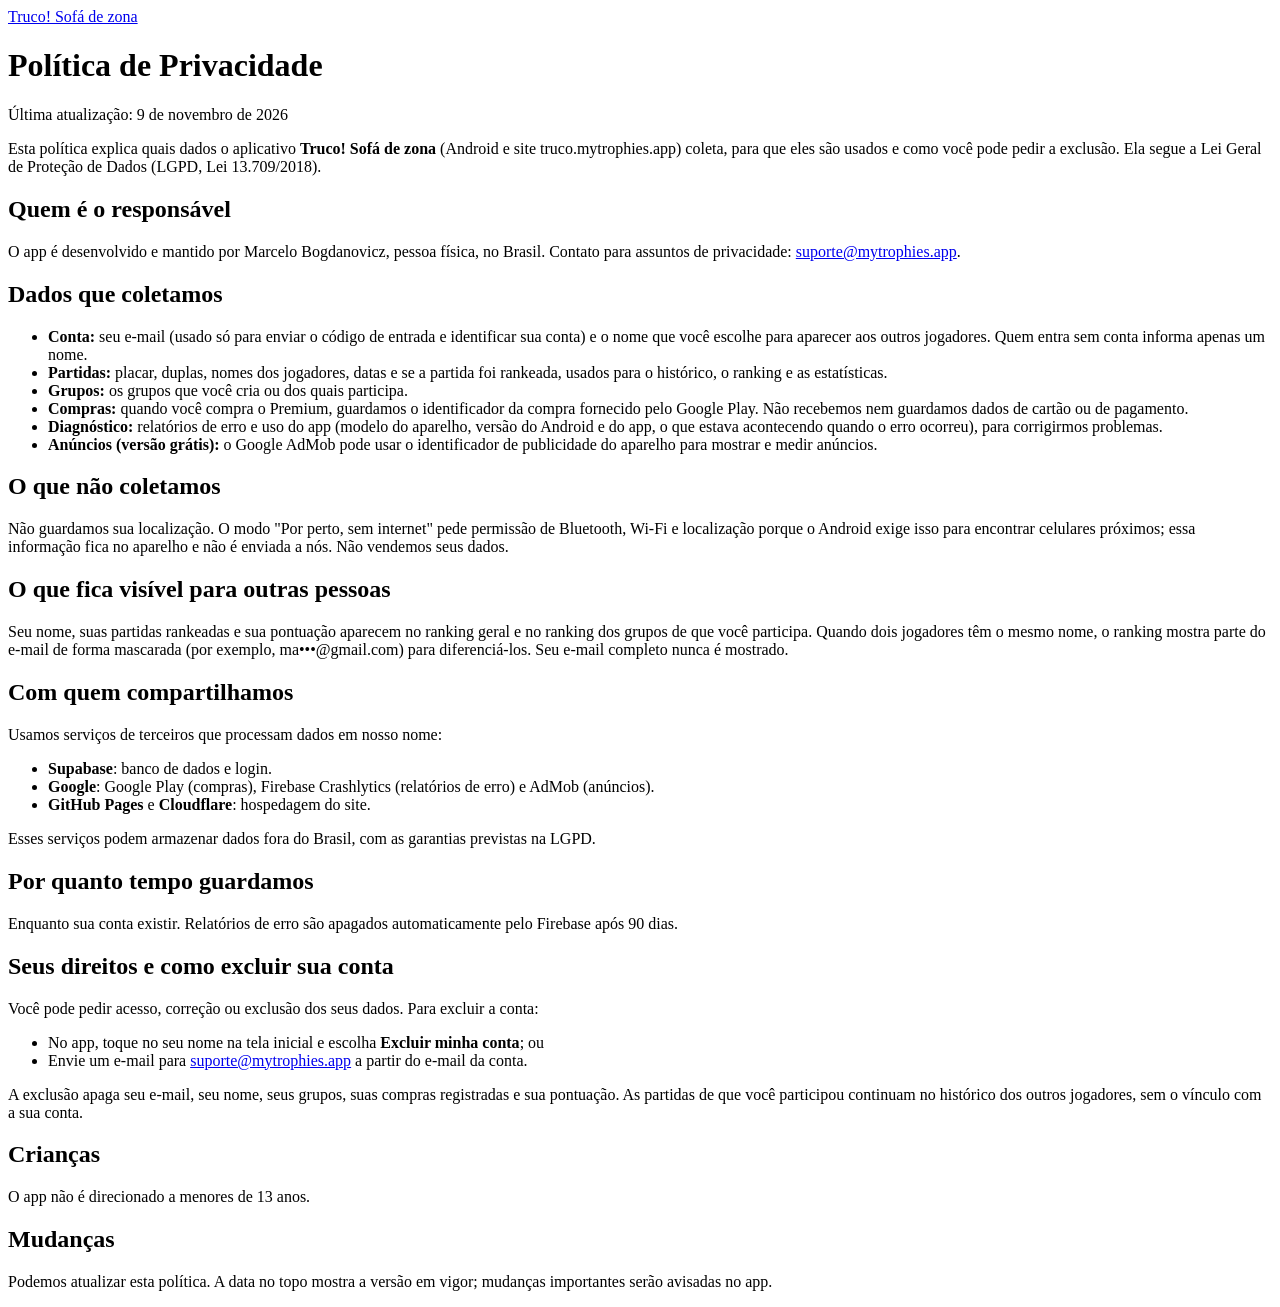
==== app/web/privacy/index.html @ ece2e9d0 "Play release prep: app.mytrophies.truco, Crashlytics, account deletion, legal pages, review login Co" ====
<!doctype html>
<html lang="pt-BR">
<head>
  <meta charset="utf-8">
  <meta name="viewport" content="width=device-width, initial-scale=1">
  <title>Política de Privacidade · Truco! Sofá de zona</title>
  <link rel="stylesheet" href="/legal.css">
</head>
<body>
<main>
  <header>
    <a href="/">Truco! Sofá de zona</a>
    <h1>Política de Privacidade</h1>
    <p class="muted">Última atualização: 9 de novembro de 2026</p>
  </header>

  <p>Esta política explica quais dados o aplicativo <strong>Truco! Sofá de zona</strong>
  (Android e site truco.mytrophies.app) coleta, para que eles são usados e como você
  pode pedir a exclusão. Ela segue a Lei Geral de Proteção de Dados (LGPD, Lei 13.709/2018).</p>

  <h2>Quem é o responsável</h2>
  <p>O app é desenvolvido e mantido por Marcelo Bogdanovicz, pessoa física, no Brasil.
  Contato para assuntos de privacidade: <a href="mailto:suporte@mytrophies.app">suporte@mytrophies.app</a>.</p>

  <h2>Dados que coletamos</h2>
  <section>
    <ul>
      <li><strong>Conta:</strong> seu e-mail (usado só para enviar o código de entrada e
        identificar sua conta) e o nome que você escolhe para aparecer aos outros jogadores.
        Quem entra sem conta informa apenas um nome.</li>
      <li><strong>Partidas:</strong> placar, duplas, nomes dos jogadores, datas e se a partida
        foi rankeada, usados para o histórico, o ranking e as estatísticas.</li>
      <li><strong>Grupos:</strong> os grupos que você cria ou dos quais participa.</li>
      <li><strong>Compras:</strong> quando você compra o Premium, guardamos o identificador da
        compra fornecido pelo Google Play. Não recebemos nem guardamos dados de cartão ou de pagamento.</li>
      <li><strong>Diagnóstico:</strong> relatórios de erro e uso do app (modelo do aparelho,
        versão do Android e do app, o que estava acontecendo quando o erro ocorreu), para
        corrigirmos problemas.</li>
      <li><strong>Anúncios (versão grátis):</strong> o Google AdMob pode usar o identificador
        de publicidade do aparelho para mostrar e medir anúncios.</li>
    </ul>
  </section>

  <h2>O que não coletamos</h2>
  <p>Não guardamos sua localização. O modo "Por perto, sem internet" pede permissão de
  Bluetooth, Wi-Fi e localização porque o Android exige isso para encontrar celulares
  próximos; essa informação fica no aparelho e não é enviada a nós. Não vendemos seus dados.</p>

  <h2>O que fica visível para outras pessoas</h2>
  <p>Seu nome, suas partidas rankeadas e sua pontuação aparecem no ranking geral e no
  ranking dos grupos de que você participa. Quando dois jogadores têm o mesmo nome, o
  ranking mostra parte do e-mail de forma mascarada (por exemplo, ma•••@gmail.com) para
  diferenciá-los. Seu e-mail completo nunca é mostrado.</p>

  <h2>Com quem compartilhamos</h2>
  <p>Usamos serviços de terceiros que processam dados em nosso nome:</p>
  <ul>
    <li><strong>Supabase</strong>: banco de dados e login.</li>
    <li><strong>Google</strong>: Google Play (compras), Firebase Crashlytics (relatórios de erro)
      e AdMob (anúncios).</li>
    <li><strong>GitHub Pages</strong> e <strong>Cloudflare</strong>: hospedagem do site.</li>
  </ul>
  <p>Esses serviços podem armazenar dados fora do Brasil, com as garantias previstas na LGPD.</p>

  <h2>Por quanto tempo guardamos</h2>
  <p>Enquanto sua conta existir. Relatórios de erro são apagados automaticamente pelo
  Firebase após 90 dias.</p>

  <h2 id="excluir">Seus direitos e como excluir sua conta</h2>
  <p>Você pode pedir acesso, correção ou exclusão dos seus dados. Para excluir a conta:</p>
  <ul>
    <li>No app, toque no seu nome na tela inicial e escolha <strong>Excluir minha conta</strong>; ou</li>
    <li>Envie um e-mail para <a href="mailto:suporte@mytrophies.app">suporte@mytrophies.app</a>
      a partir do e-mail da conta.</li>
  </ul>
  <p>A exclusão apaga seu e-mail, seu nome, seus grupos, suas compras registradas e sua
  pontuação. As partidas de que você participou continuam no histórico dos outros
  jogadores, sem o vínculo com a sua conta.</p>

  <h2>Crianças</h2>
  <p>O app não é direcionado a menores de 13 anos.</p>

  <h2>Mudanças</h2>
  <p>Podemos atualizar esta política. A data no topo mostra a versão em vigor; mudanças
  importantes serão avisadas no app.</p>
</main>
</body>
</html>
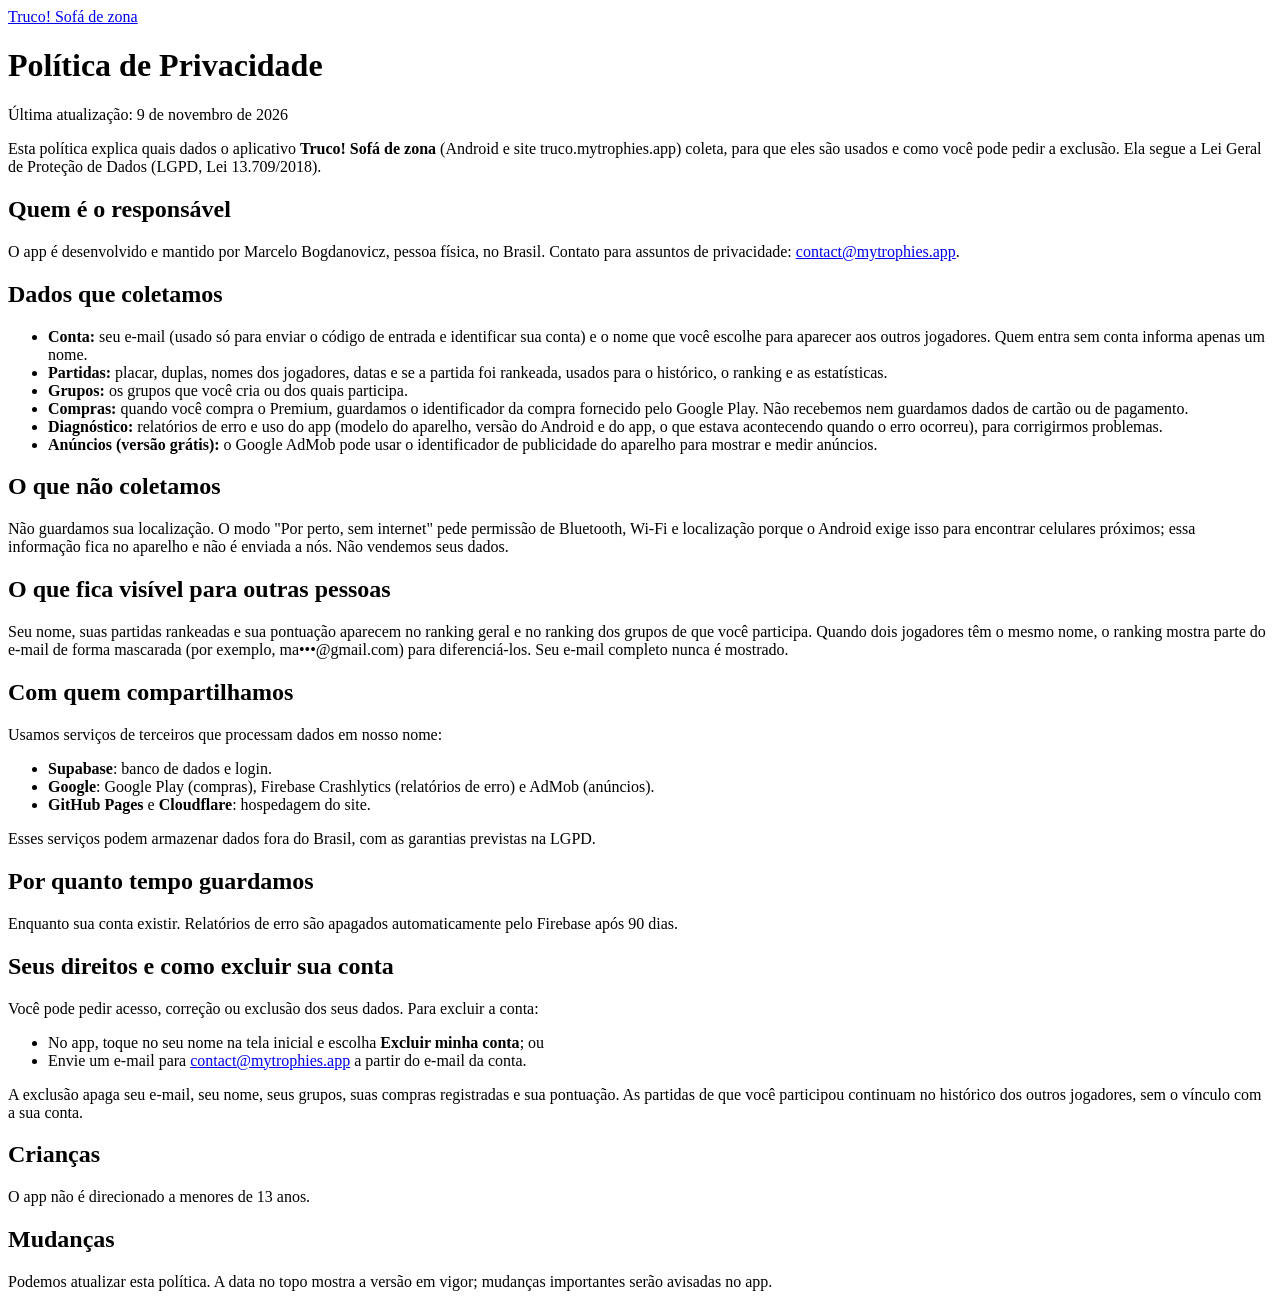
==== commit 18c9fd4b: "New app icon (cards on felt) and contact@mytrophies.app on legal pages Co-Authored-By: Claude Opus 5" ====
--- a/app/web/privacy/index.html
+++ b/app/web/privacy/index.html
@@ -20,7 +20,7 @@
 
   <h2>Quem é o responsável</h2>
   <p>O app é desenvolvido e mantido por Marcelo Bogdanovicz, pessoa física, no Brasil.
-  Contato para assuntos de privacidade: <a href="mailto:suporte@mytrophies.app">suporte@mytrophies.app</a>.</p>
+  Contato para assuntos de privacidade: <a href="mailto:contact@mytrophies.app">contact@mytrophies.app</a>.</p>
 
   <h2>Dados que coletamos</h2>
   <section>
@@ -70,7 +70,7 @@
   <p>Você pode pedir acesso, correção ou exclusão dos seus dados. Para excluir a conta:</p>
   <ul>
     <li>No app, toque no seu nome na tela inicial e escolha <strong>Excluir minha conta</strong>; ou</li>
-    <li>Envie um e-mail para <a href="mailto:suporte@mytrophies.app">suporte@mytrophies.app</a>
+    <li>Envie um e-mail para <a href="mailto:contact@mytrophies.app">contact@mytrophies.app</a>
       a partir do e-mail da conta.</li>
   </ul>
   <p>A exclusão apaga seu e-mail, seu nome, seus grupos, suas compras registradas e sua
